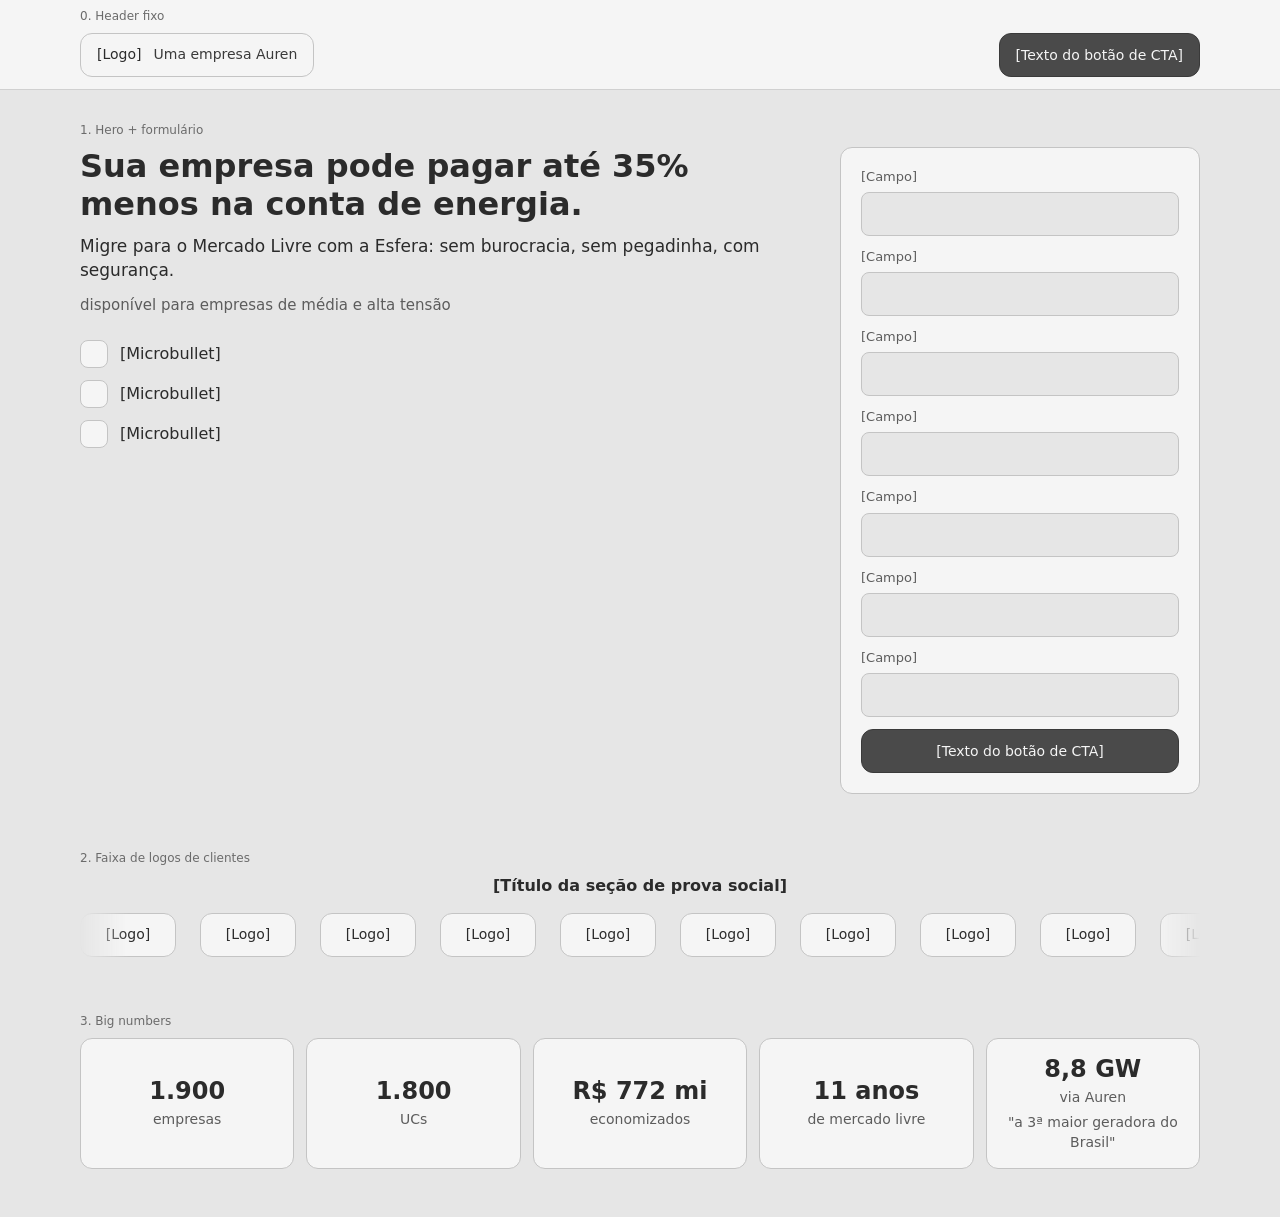
==== index.html @ d84a08e7 "feat: wireframe seção 03 big numbers" ====
<!DOCTYPE html>
<html lang="pt-BR">
<head>
  <meta charset="UTF-8">
  <meta name="viewport" content="width=device-width, initial-scale=1">
  <title>Wireframe — Landing Esfera</title>
  <link rel="stylesheet" href="css/wireframe.css">
</head>
<body>
  <header class="site-header">
    <div class="container">
      <p class="section-label">0. Header fixo</p>
      <div class="header-bar">
        <div class="slot brand">
          <span class="logo-mark">[Logo]</span>
          <span class="selo">Uma empresa Auren</span>
        </div>
        <a class="btn" href="#formulario">[Texto do botão de CTA]</a>
      </div>
    </div>
  </header>

  <main>
    <section class="hero">
      <div class="container">
        <p class="section-label">1. Hero + formulário</p>
        <div class="hero-grid">
          <div class="hero-copy">
            <h1>Sua empresa pode pagar até 35% menos na conta de energia.</h1>
            <p class="hero-sub">Migre para o Mercado Livre com a Esfera: sem burocracia, sem pegadinha, com segurança.</p>
            <p class="hero-cut">disponível para empresas de média e alta tensão</p>
            <ul class="microbullets">
              <li><span class="icon-slot" aria-hidden="true"></span>[Microbullet]</li>
              <li><span class="icon-slot" aria-hidden="true"></span>[Microbullet]</li>
              <li><span class="icon-slot" aria-hidden="true"></span>[Microbullet]</li>
            </ul>
          </div>

          <form class="lead-form" id="formulario">
            <label class="field">
              <span class="field-name">[Campo]</span>
              <input type="text" disabled>
            </label>
            <label class="field">
              <span class="field-name">[Campo]</span>
              <input type="text" disabled>
            </label>
            <label class="field">
              <span class="field-name">[Campo]</span>
              <input type="text" disabled>
            </label>
            <label class="field">
              <span class="field-name">[Campo]</span>
              <input type="text" disabled>
            </label>
            <label class="field">
              <span class="field-name">[Campo]</span>
              <input type="text" disabled>
            </label>
            <label class="field">
              <span class="field-name">[Campo]</span>
              <input type="text" disabled>
            </label>
            <label class="field">
              <span class="field-name">[Campo]</span>
              <input type="text" disabled>
            </label>
            <button class="btn" type="button">[Texto do botão de CTA]</button>
          </form>
        </div>
      </div>
    </section>

    <section class="logo-strip">
      <div class="container">
        <p class="section-label">2. Faixa de logos de clientes</p>
        <h2 class="logo-strip-title">[Título da seção de prova social]</h2>
      </div>
      <div class="logo-marquee">
        <div class="logo-track">
          <div class="logo-set">
            <div class="slot logo-chip">[Logo]</div>
            <div class="slot logo-chip">[Logo]</div>
            <div class="slot logo-chip">[Logo]</div>
            <div class="slot logo-chip">[Logo]</div>
            <div class="slot logo-chip">[Logo]</div>
            <div class="slot logo-chip">[Logo]</div>
            <div class="slot logo-chip">[Logo]</div>
            <div class="slot logo-chip">[Logo]</div>
            <div class="slot logo-chip">[Logo]</div>
            <div class="slot logo-chip">[Logo]</div>
            <div class="slot logo-chip">[Logo]</div>
            <div class="slot logo-chip">[Logo]</div>
            <div class="slot logo-chip">[Logo]</div>
            <div class="slot logo-chip">[Logo]</div>
            <div class="slot logo-chip">[Logo]</div>
            <div class="slot logo-chip">[Logo]</div>
            <div class="slot logo-chip">[Logo]</div>
            <div class="slot logo-chip">[Logo]</div>
            <div class="slot logo-chip">[Logo]</div>
            <div class="slot logo-chip">[Logo]</div>
            <div class="slot logo-chip">[Logo]</div>
          </div>
          <div class="logo-set" aria-hidden="true">
            <div class="slot logo-chip">[Logo]</div>
            <div class="slot logo-chip">[Logo]</div>
            <div class="slot logo-chip">[Logo]</div>
            <div class="slot logo-chip">[Logo]</div>
            <div class="slot logo-chip">[Logo]</div>
            <div class="slot logo-chip">[Logo]</div>
            <div class="slot logo-chip">[Logo]</div>
            <div class="slot logo-chip">[Logo]</div>
            <div class="slot logo-chip">[Logo]</div>
            <div class="slot logo-chip">[Logo]</div>
            <div class="slot logo-chip">[Logo]</div>
            <div class="slot logo-chip">[Logo]</div>
            <div class="slot logo-chip">[Logo]</div>
            <div class="slot logo-chip">[Logo]</div>
            <div class="slot logo-chip">[Logo]</div>
            <div class="slot logo-chip">[Logo]</div>
            <div class="slot logo-chip">[Logo]</div>
            <div class="slot logo-chip">[Logo]</div>
            <div class="slot logo-chip">[Logo]</div>
            <div class="slot logo-chip">[Logo]</div>
            <div class="slot logo-chip">[Logo]</div>
          </div>
        </div>
      </div>
    </section>

    <section class="big-numbers">
      <div class="container">
        <p class="section-label">3. Big numbers</p>
        <ul class="stats-grid">
          <li class="slot stat">
            <p class="stat-value">1.900</p>
            <p class="stat-label">empresas</p>
          </li>
          <li class="slot stat">
            <p class="stat-value">1.800</p>
            <p class="stat-label">UCs</p>
          </li>
          <li class="slot stat">
            <p class="stat-value">R$ 772 mi</p>
            <p class="stat-label">economizados</p>
          </li>
          <li class="slot stat">
            <p class="stat-value">11 anos</p>
            <p class="stat-label">de mercado livre</p>
          </li>
          <li class="slot stat">
            <p class="stat-value">8,8 GW</p>
            <p class="stat-label">via Auren</p>
            <p class="stat-note">"a 3ª maior geradora do Brasil"</p>
          </li>
        </ul>
      </div>
    </section>
  </main>
</body>
</html>
---- css/wireframe.css ----
*,
*::before,
*::after {
  box-sizing: border-box;
}

html {
  scroll-behavior: smooth;
}

body {
  margin: 0;
  background: #e6e6e6;
  color: #2b2b2b;
  font-family: system-ui, sans-serif;
  line-height: 1.4;
}

a {
  color: inherit;
}

.container {
  width: min(1120px, calc(100% - 32px));
  margin-inline: auto;
}

.section-label {
  margin: 0 0 8px;
  color: #6b6b6b;
  font-size: 0.75rem;
}

.site-header {
  position: sticky;
  top: 0;
  z-index: 10;
  padding: 8px 0 12px;
  background: #f5f5f5;
  border-bottom: 1px solid #d0d0d0;
}

.header-bar {
  display: grid;
  grid-template-columns: auto 1fr;
  align-items: center;
  gap: 16px;
}

.slot {
  display: inline-flex;
  align-items: center;
  justify-content: center;
  border: 1px solid #c4c4c4;
  border-radius: 12px;
  background: #f5f5f5;
}

.brand {
  gap: 12px;
  min-height: 44px;
  padding: 8px 16px;
  justify-content: flex-start;
  font-size: 0.875rem;
}

.selo {
  color: #3a3a3a;
}

.btn {
  justify-self: end;
  display: inline-flex;
  align-items: center;
  justify-content: center;
  min-height: 44px;
  max-width: 100%;
  padding: 8px 16px;
  border: 1px solid #3a3a3a;
  border-radius: 12px;
  background: #4a4a4a;
  color: #f5f5f5;
  font-size: 0.875rem;
  line-height: 1.3;
  text-align: center;
  text-decoration: none;
}

.btn:focus-visible {
  outline: 2px solid #4a4a4a;
  outline-offset: 2px;
}

button.btn {
  width: 100%;
  font-family: inherit;
  cursor: default;
}

.hero {
  padding: 32px 0 48px;
}

.hero-grid {
  display: grid;
  grid-template-columns: 1fr minmax(280px, 360px);
  gap: 40px;
  align-items: start;
}

.hero-copy h1 {
  margin: 0 0 12px;
  font-size: 2rem;
  font-weight: 700;
  line-height: 1.2;
}

.hero-sub {
  margin: 0 0 12px;
  font-size: 1.0625rem;
}

.hero-cut {
  margin: 0 0 24px;
  color: #5c5c5c;
  font-size: 0.9375rem;
}

.microbullets {
  margin: 0;
  padding: 0;
  list-style: none;
}

.microbullets li {
  display: flex;
  align-items: center;
  gap: 12px;
  margin: 0 0 12px;
}

.icon-slot {
  flex: 0 0 28px;
  width: 28px;
  height: 28px;
  border: 1px solid #c4c4c4;
  border-radius: 8px;
  background: #f5f5f5;
}

.lead-form {
  scroll-margin-top: 120px;
  display: grid;
  gap: 12px;
  padding: 20px;
  border: 1px solid #c4c4c4;
  border-radius: 12px;
  background: #f5f5f5;
}

.field {
  display: grid;
  gap: 6px;
}

.field-name {
  color: #5c5c5c;
  font-size: 0.8125rem;
}

.field input {
  width: 100%;
  min-height: 44px;
  padding: 8px 12px;
  border: 1px solid #c4c4c4;
  border-radius: 8px;
  background: #e6e6e6;
  color: #2b2b2b;
  font: inherit;
}

.logo-strip {
  padding: 8px 0 32px;
}

.logo-strip-title {
  margin: 0 0 16px;
  font-size: 1rem;
  font-weight: 600;
  text-align: center;
}

.logo-marquee {
  overflow: hidden;
  width: min(1120px, calc(100% - 32px));
  margin-inline: auto;
  -webkit-mask-image: linear-gradient(
    to right,
    transparent,
    #000 48px,
    #000 calc(100% - 48px),
    transparent
  );
  mask-image: linear-gradient(
    to right,
    transparent,
    #000 48px,
    #000 calc(100% - 48px),
    transparent
  );
}

.logo-track {
  display: flex;
  width: max-content;
  animation: logo-marquee 60s linear infinite;
}

.logo-set {
  display: flex;
  flex-shrink: 0;
  align-items: center;
  gap: 24px;
  padding-right: 24px;
}

.logo-chip {
  min-width: 96px;
  min-height: 44px;
  padding: 8px 16px;
  font-size: 0.875rem;
  white-space: nowrap;
}

@keyframes logo-marquee {
  from {
    transform: translateX(0);
  }

  to {
    transform: translateX(-50%);
  }
}

@media (prefers-reduced-motion: reduce) {
  .logo-track {
    animation: none;
  }
}

.big-numbers {
  padding: 24px 0 48px;
}

.stats-grid {
  display: grid;
  grid-template-columns: repeat(5, minmax(0, 1fr));
  gap: 12px;
  margin: 0;
  padding: 0;
  list-style: none;
}

.stat {
  display: flex;
  flex-direction: column;
  align-items: center;
  justify-content: center;
  min-height: 120px;
  padding: 16px 12px;
  text-align: center;
}

.stat-value {
  margin: 0 0 4px;
  font-size: 1.5rem;
  font-weight: 700;
  line-height: 1.2;
}

.stat-label,
.stat-note {
  margin: 0;
  color: #5c5c5c;
  font-size: 0.875rem;
}

.stat-note {
  margin-top: 6px;
}

@media (max-width: 720px) {
  .site-header .section-label {
    text-align: center;
  }

  .header-bar {
    grid-template-columns: 1fr;
    justify-items: center;
  }

  .site-header .btn {
    justify-self: center;
    max-width: 100%;
  }

  .hero-grid {
    grid-template-columns: 1fr;
    gap: 24px;
  }

  .hero-copy h1 {
    font-size: 1.5rem;
  }

  .lead-form {
    scroll-margin-top: 180px;
  }

  .stats-grid {
    grid-template-columns: 1fr;
    justify-items: center;
  }

  .stat {
    width: min(280px, 100%);
  }
}
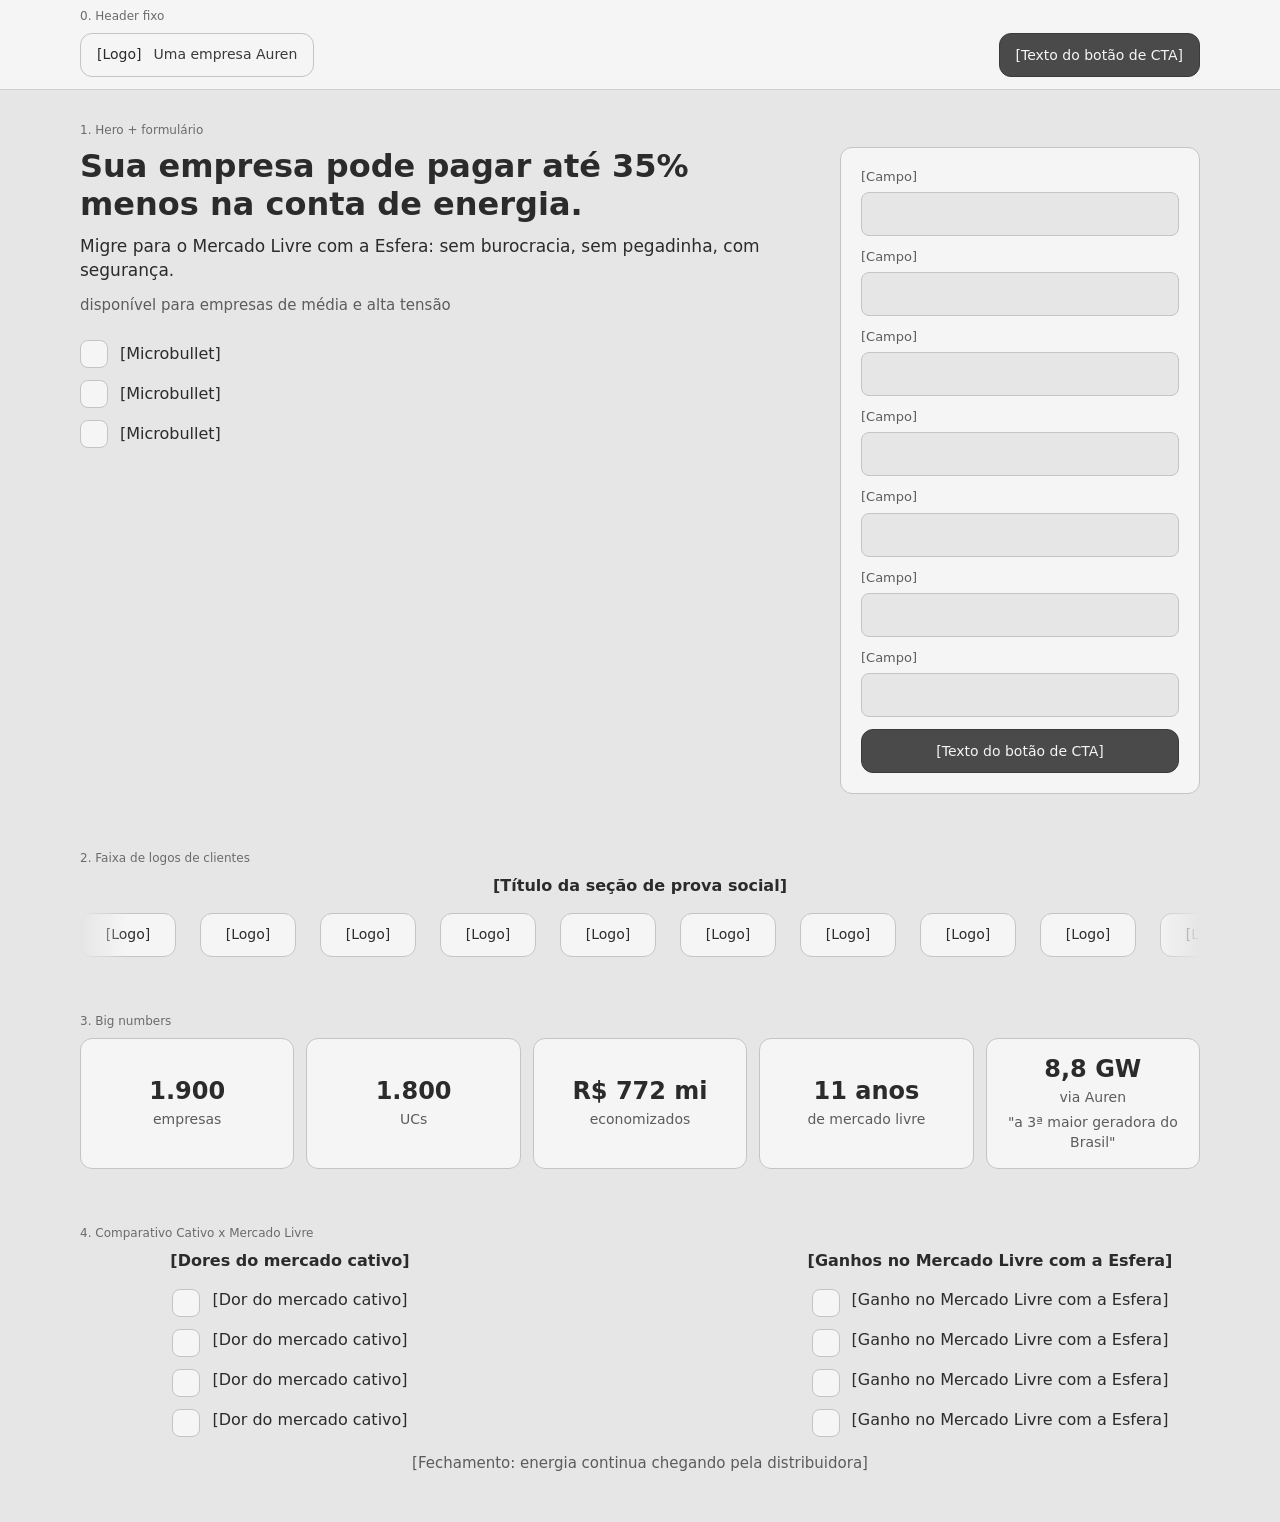
==== commit c6ccabba: "feat: wireframe seção 04: Comparativo Cativo x Mercado Livre" ====
--- a/index.html
+++ b/index.html
@@ -156,6 +156,33 @@
         </ul>
       </div>
     </section>
+
+    <section class="compare">
+      <div class="container">
+        <p class="section-label">4. Comparativo Cativo x Mercado Livre</p>
+        <div class="compare-grid">
+          <div class="compare-col">
+            <h2 class="compare-title">[Dores do mercado cativo]</h2>
+            <ul class="compare-list">
+              <li><span class="icon-slot" aria-hidden="true"></span>[Dor do mercado cativo]</li>
+              <li><span class="icon-slot" aria-hidden="true"></span>[Dor do mercado cativo]</li>
+              <li><span class="icon-slot" aria-hidden="true"></span>[Dor do mercado cativo]</li>
+              <li><span class="icon-slot" aria-hidden="true"></span>[Dor do mercado cativo]</li>
+            </ul>
+          </div>
+          <div class="compare-col">
+            <h2 class="compare-title">[Ganhos no Mercado Livre com a Esfera]</h2>
+            <ul class="compare-list">
+              <li><span class="icon-slot" aria-hidden="true"></span>[Ganho no Mercado Livre com a Esfera]</li>
+              <li><span class="icon-slot" aria-hidden="true"></span>[Ganho no Mercado Livre com a Esfera]</li>
+              <li><span class="icon-slot" aria-hidden="true"></span>[Ganho no Mercado Livre com a Esfera]</li>
+              <li><span class="icon-slot" aria-hidden="true"></span>[Ganho no Mercado Livre com a Esfera]</li>
+            </ul>
+          </div>
+        </div>
+        <p class="compare-close">[Fechamento: energia continua chegando pela distribuidora]</p>
+      </div>
+    </section>
   </main>
 </body>
 </html>
--- a/css/wireframe.css
+++ b/css/wireframe.css
@@ -289,6 +289,54 @@
   margin-top: 6px;
 }
 
+.compare {
+  padding: 8px 0 48px;
+}
+
+.compare-grid {
+  display: flex;
+  justify-content: space-between;
+  align-items: flex-start;
+  gap: 24px;
+}
+
+.compare-col {
+  flex: 0 1 420px;
+  max-width: 420px;
+  text-align: center;
+}
+
+.compare-title {
+  margin: 0 0 16px;
+  font-size: 1rem;
+  font-weight: 600;
+}
+
+.compare-list {
+  margin: 0;
+  padding: 0;
+  list-style: none;
+}
+
+.compare-list li {
+  display: flex;
+  align-items: flex-start;
+  justify-content: center;
+  gap: 12px;
+  margin: 0 0 12px;
+}
+
+.compare-list li:last-child {
+  margin-bottom: 0;
+}
+
+.compare-close {
+  margin: 16px 0 0;
+  color: #5c5c5c;
+  font-size: 0.9375rem;
+  text-align: center;
+}
+
 @media (max-width: 720px) {
   .site-header .section-label {
     text-align: center;
@@ -325,4 +373,14 @@
   .stat {
     width: min(280px, 100%);
   }
-}
+
+  .compare-grid {
+    flex-direction: column;
+    align-items: center;
+  }
+
+  .compare-col {
+    flex: 0 1 auto;
+    width: min(420px, 100%);
+  }
+}
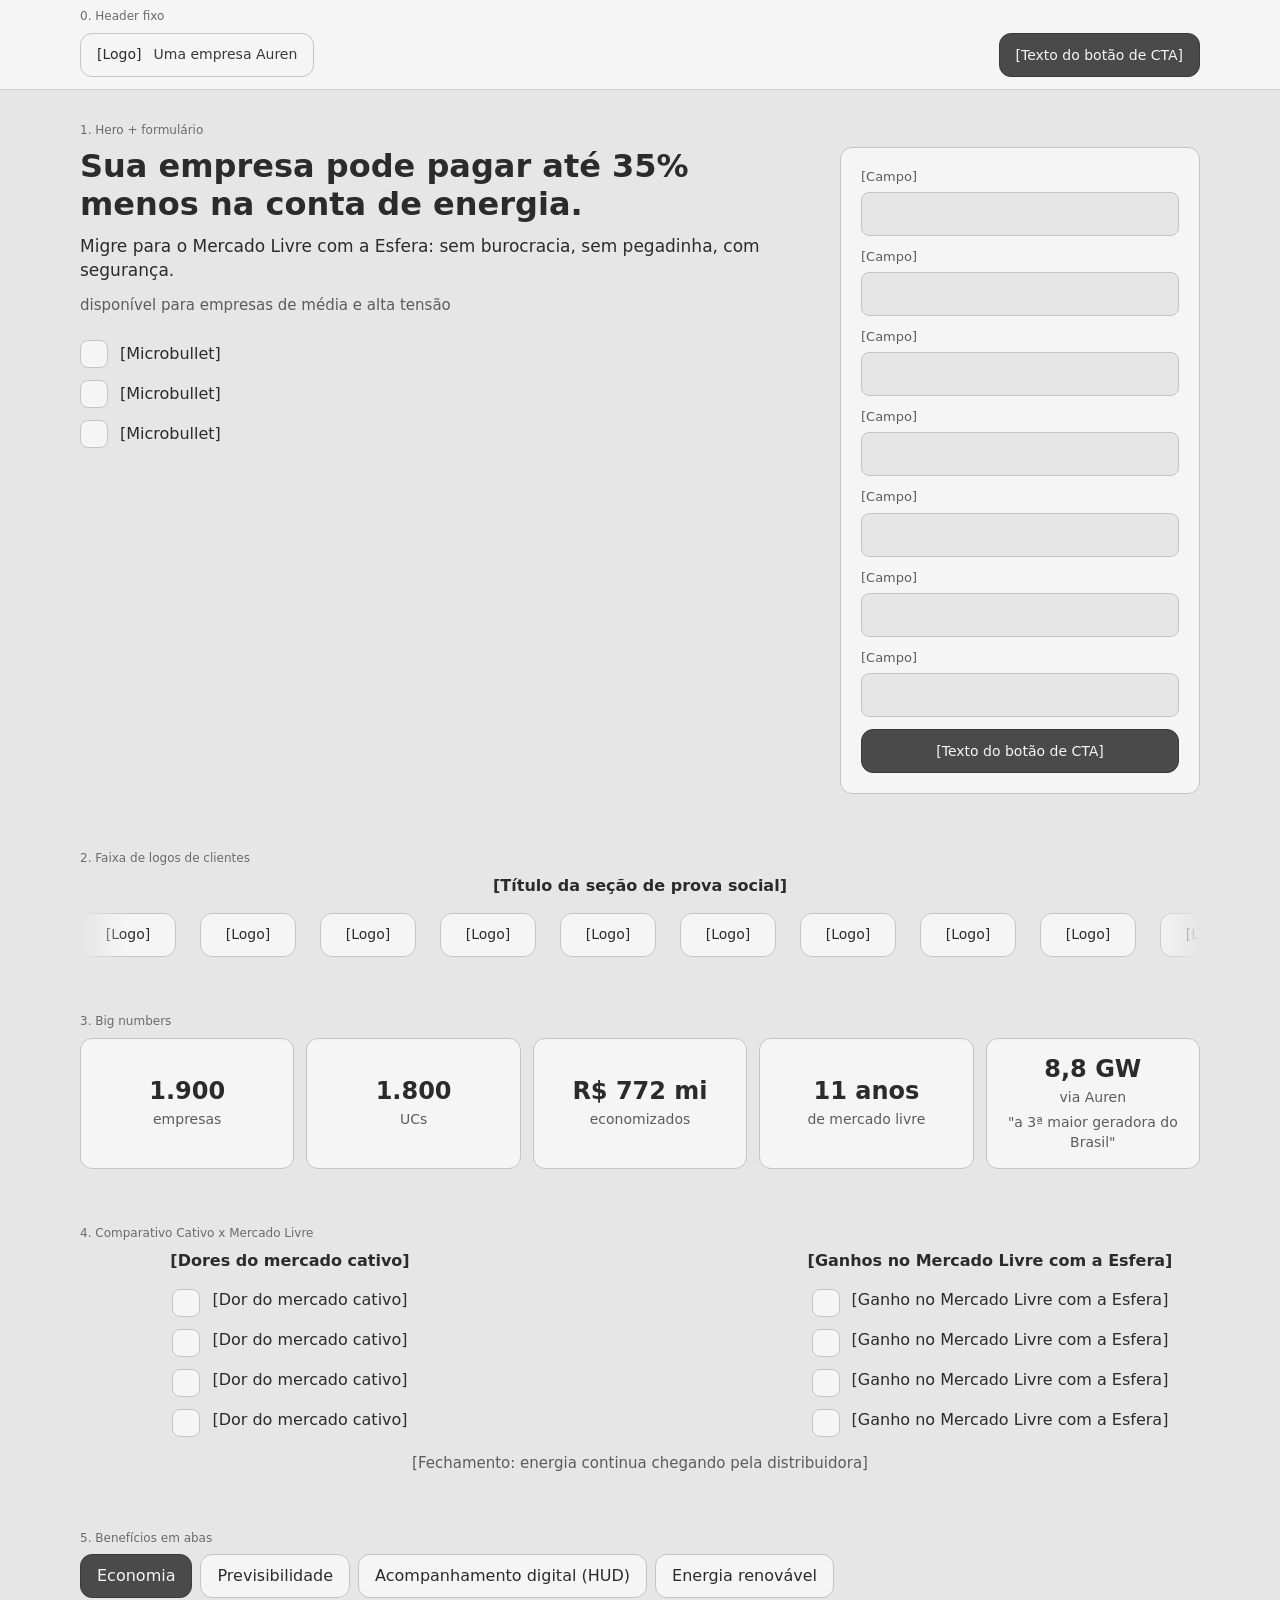
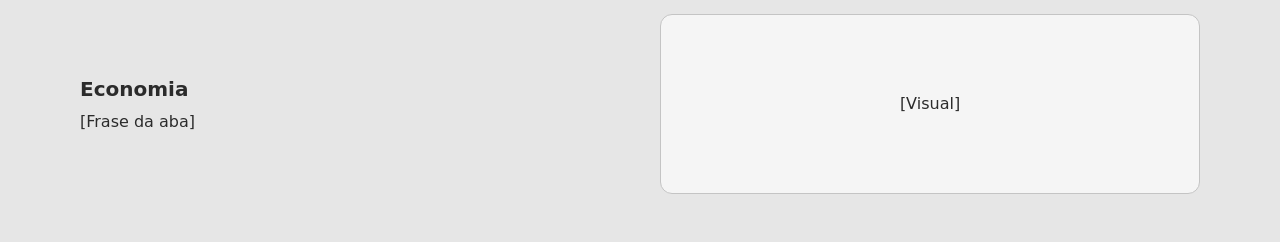
==== commit a100b6bb: "feat: wireframe seção 05: Beneficios em abas" ====
--- a/index.html
+++ b/index.html
@@ -183,6 +183,56 @@
         <p class="compare-close">[Fechamento: energia continua chegando pela distribuidora]</p>
       </div>
     </section>
+
+    <section class="benefits">
+      <div class="container">
+        <p class="section-label">5. Benefícios em abas</p>
+        <div class="tabs">
+          <input class="tab-input" id="tab-economia" name="benefits" type="radio" checked>
+          <input class="tab-input" id="tab-previsibilidade" name="benefits" type="radio">
+          <input class="tab-input" id="tab-hud" name="benefits" type="radio">
+          <input class="tab-input" id="tab-renovavel" name="benefits" type="radio">
+
+          <div class="tab-bar">
+            <label class="tab-btn" for="tab-economia">Economia</label>
+            <label class="tab-btn" for="tab-previsibilidade">Previsibilidade</label>
+            <label class="tab-btn" for="tab-hud">Acompanhamento digital (HUD)</label>
+            <label class="tab-btn" for="tab-renovavel">Energia renovável</label>
+          </div>
+
+          <div class="tab-panels">
+            <div class="tab-panel tab-panel-economia">
+              <div class="tab-copy-col">
+                <h2 class="tab-title">Economia</h2>
+                <p class="tab-copy">[Frase da aba]</p>
+              </div>
+              <div class="slot tab-visual">[Visual]</div>
+            </div>
+            <div class="tab-panel tab-panel-previsibilidade">
+              <div class="tab-copy-col">
+                <h2 class="tab-title">Previsibilidade</h2>
+                <p class="tab-copy">[Frase da aba]</p>
+              </div>
+              <div class="slot tab-visual">[Visual]</div>
+            </div>
+            <div class="tab-panel tab-panel-hud">
+              <div class="tab-copy-col">
+                <h2 class="tab-title">Acompanhamento digital (HUD)</h2>
+                <p class="tab-copy">[Frase da aba]</p>
+              </div>
+              <div class="slot tab-visual tab-visual-hud">[Mockup do HUD]</div>
+            </div>
+            <div class="tab-panel tab-panel-renovavel">
+              <div class="tab-copy-col">
+                <h2 class="tab-title">Energia renovável</h2>
+                <p class="tab-copy">[Frase da aba]</p>
+              </div>
+              <div class="slot tab-visual">[Visual]</div>
+            </div>
+          </div>
+        </div>
+      </div>
+    </section>
   </main>
 </body>
 </html>
--- a/css/wireframe.css
+++ b/css/wireframe.css
@@ -383,4 +383,89 @@
     flex: 0 1 auto;
     width: min(420px, 100%);
   }
-}
+
+  .tab-bar {
+    justify-content: center;
+  }
+
+  .tab-panel {
+    grid-template-columns: 1fr;
+    gap: 16px;
+  }
+}
+
+.benefits {
+  padding: 8px 0 48px;
+}
+
+.tabs {
+  position: relative;
+}
+
+.tab-input {
+  position: absolute;
+  opacity: 0;
+  pointer-events: none;
+}
+
+.tab-bar {
+  display: flex;
+  flex-wrap: wrap;
+  gap: 8px;
+  margin-bottom: 16px;
+}
+
+.tab-btn {
+  display: inline-flex;
+  align-items: center;
+  justify-content: center;
+  min-height: 44px;
+  padding: 8px 16px;
+  border: 1px solid #c4c4c4;
+  border-radius: 12px;
+  background: #f5f5f5;
+  cursor: pointer;
+}
+
+.tab-panel {
+  display: none;
+  grid-template-columns: 1fr minmax(240px, 1fr);
+  gap: 40px;
+  align-items: center;
+}
+
+.tab-title {
+  margin: 0 0 8px;
+  font-size: 1.25rem;
+}
+
+.tab-copy {
+  margin: 0;
+}
+
+.tab-visual {
+  display: flex;
+  width: 100%;
+  min-height: 180px;
+  padding: 24px;
+}
+
+.tab-visual-hud {
+  min-height: 220px;
+}
+
+#tab-economia:checked ~ .tab-bar [for="tab-economia"],
+#tab-previsibilidade:checked ~ .tab-bar [for="tab-previsibilidade"],
+#tab-hud:checked ~ .tab-bar [for="tab-hud"],
+#tab-renovavel:checked ~ .tab-bar [for="tab-renovavel"] {
+  border-color: #3a3a3a;
+  background: #4a4a4a;
+  color: #f5f5f5;
+}
+
+#tab-economia:checked ~ .tab-panels .tab-panel-economia,
+#tab-previsibilidade:checked ~ .tab-panels .tab-panel-previsibilidade,
+#tab-hud:checked ~ .tab-panels .tab-panel-hud,
+#tab-renovavel:checked ~ .tab-panels .tab-panel-renovavel {
+  display: grid;
+}
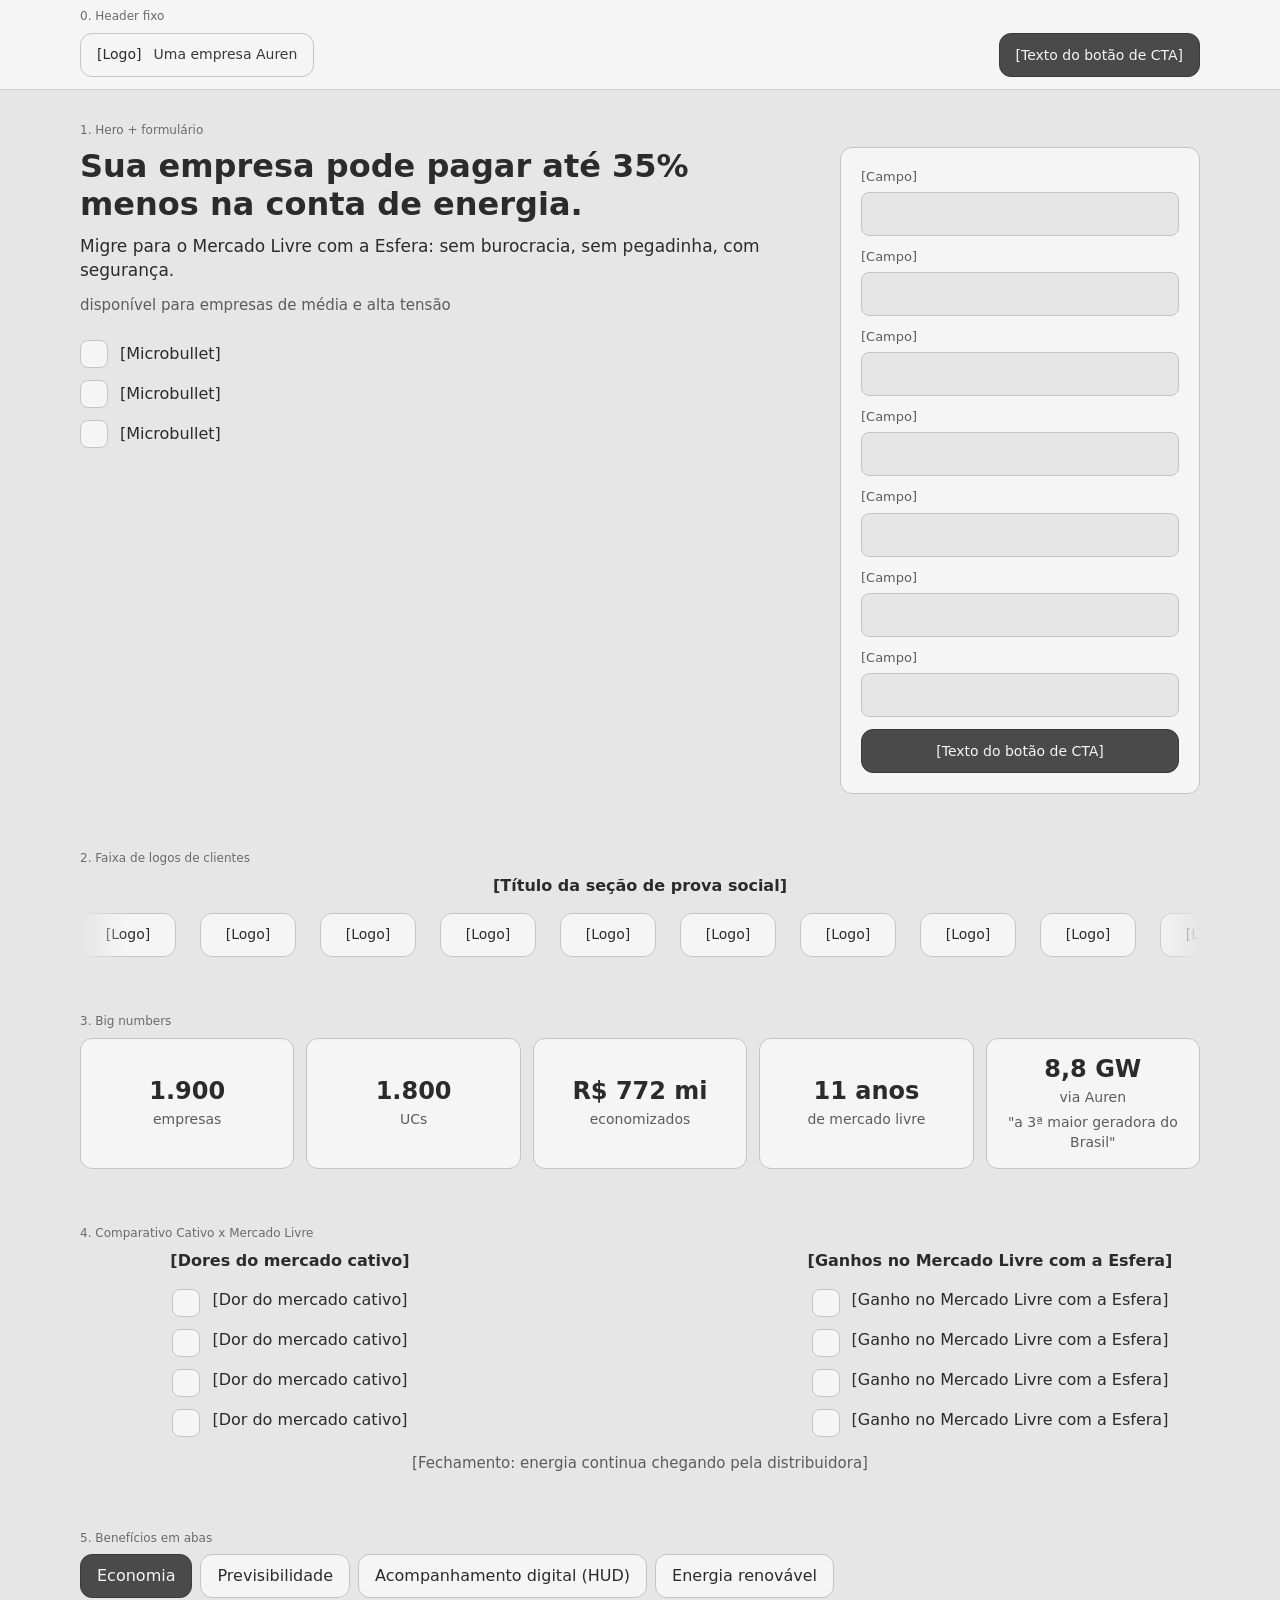
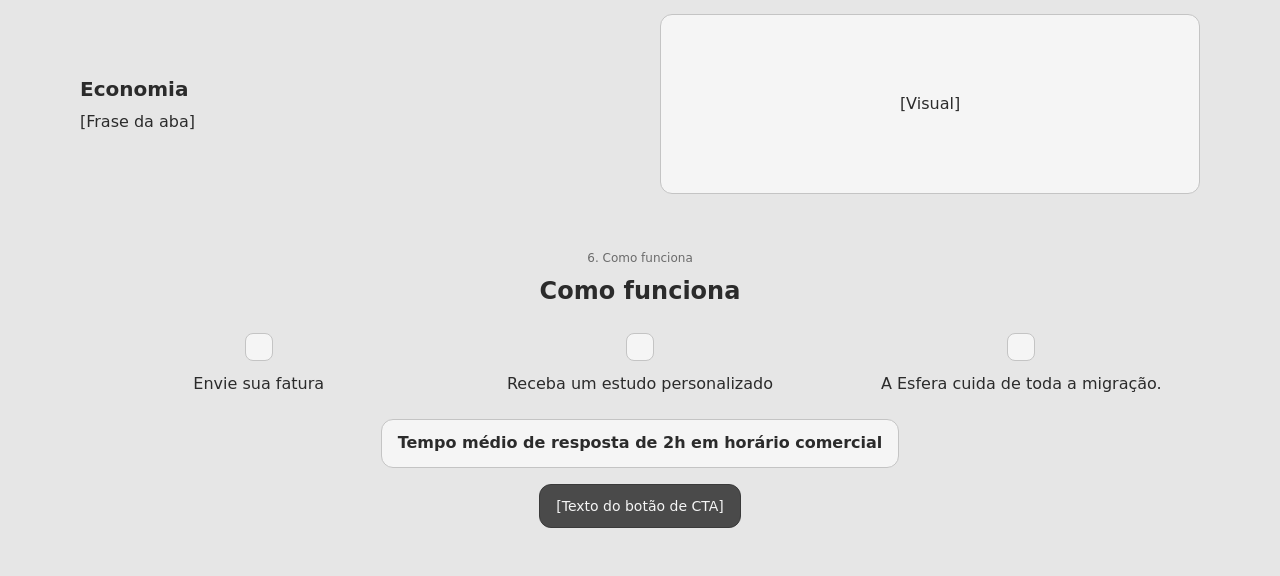
==== commit 02c9bc52: "feat: wireframe seção 06: Como funciona" ====
--- a/index.html
+++ b/index.html
@@ -233,6 +233,29 @@
         </div>
       </div>
     </section>
+
+    <section class="how">
+      <div class="container">
+        <p class="section-label">6. Como funciona</p>
+        <h2 class="how-title">Como funciona</h2>
+        <ol class="how-steps">
+          <li>
+            <span class="icon-slot" aria-hidden="true"></span>
+            <p>Envie sua fatura</p>
+          </li>
+          <li>
+            <span class="icon-slot" aria-hidden="true"></span>
+            <p>Receba um estudo personalizado</p>
+          </li>
+          <li>
+            <span class="icon-slot" aria-hidden="true"></span>
+            <p>A Esfera cuida de toda a migração.</p>
+          </li>
+        </ol>
+        <p class="how-time">Tempo médio de resposta de 2h em horário comercial</p>
+        <a class="btn how-cta" href="#formulario">[Texto do botão de CTA]</a>
+      </div>
+    </section>
   </main>
 </body>
 </html>
--- a/css/wireframe.css
+++ b/css/wireframe.css
@@ -469,3 +469,61 @@
 #tab-renovavel:checked ~ .tab-panels .tab-panel-renovavel {
   display: grid;
 }
+
+.how {
+  padding: 8px 0 48px;
+  text-align: center;
+}
+
+.how-title {
+  margin: 0 0 24px;
+  font-size: 1.5rem;
+}
+
+.how-steps {
+  display: grid;
+  grid-template-columns: repeat(3, minmax(0, 1fr));
+  gap: 24px;
+  margin: 0 0 24px;
+  padding: 0;
+  list-style: none;
+}
+
+.how-steps li {
+  display: flex;
+  flex-direction: column;
+  align-items: center;
+  gap: 12px;
+}
+
+.how-steps p {
+  margin: 0;
+}
+
+.how-time {
+  display: block;
+  width: fit-content;
+  max-width: 100%;
+  margin: 0 auto 16px;
+  padding: 12px 16px;
+  border: 1px solid #c4c4c4;
+  border-radius: 12px;
+  background: #f5f5f5;
+  font-weight: 600;
+}
+
+@media (max-width: 720px) {
+  .tab-panel {
+    grid-template-columns: 1fr;
+    gap: 16px;
+  }
+
+  .how-steps {
+    grid-template-columns: 1fr;
+    justify-items: center;
+  }
+
+  .how-steps li {
+    max-width: 280px;
+  }
+}
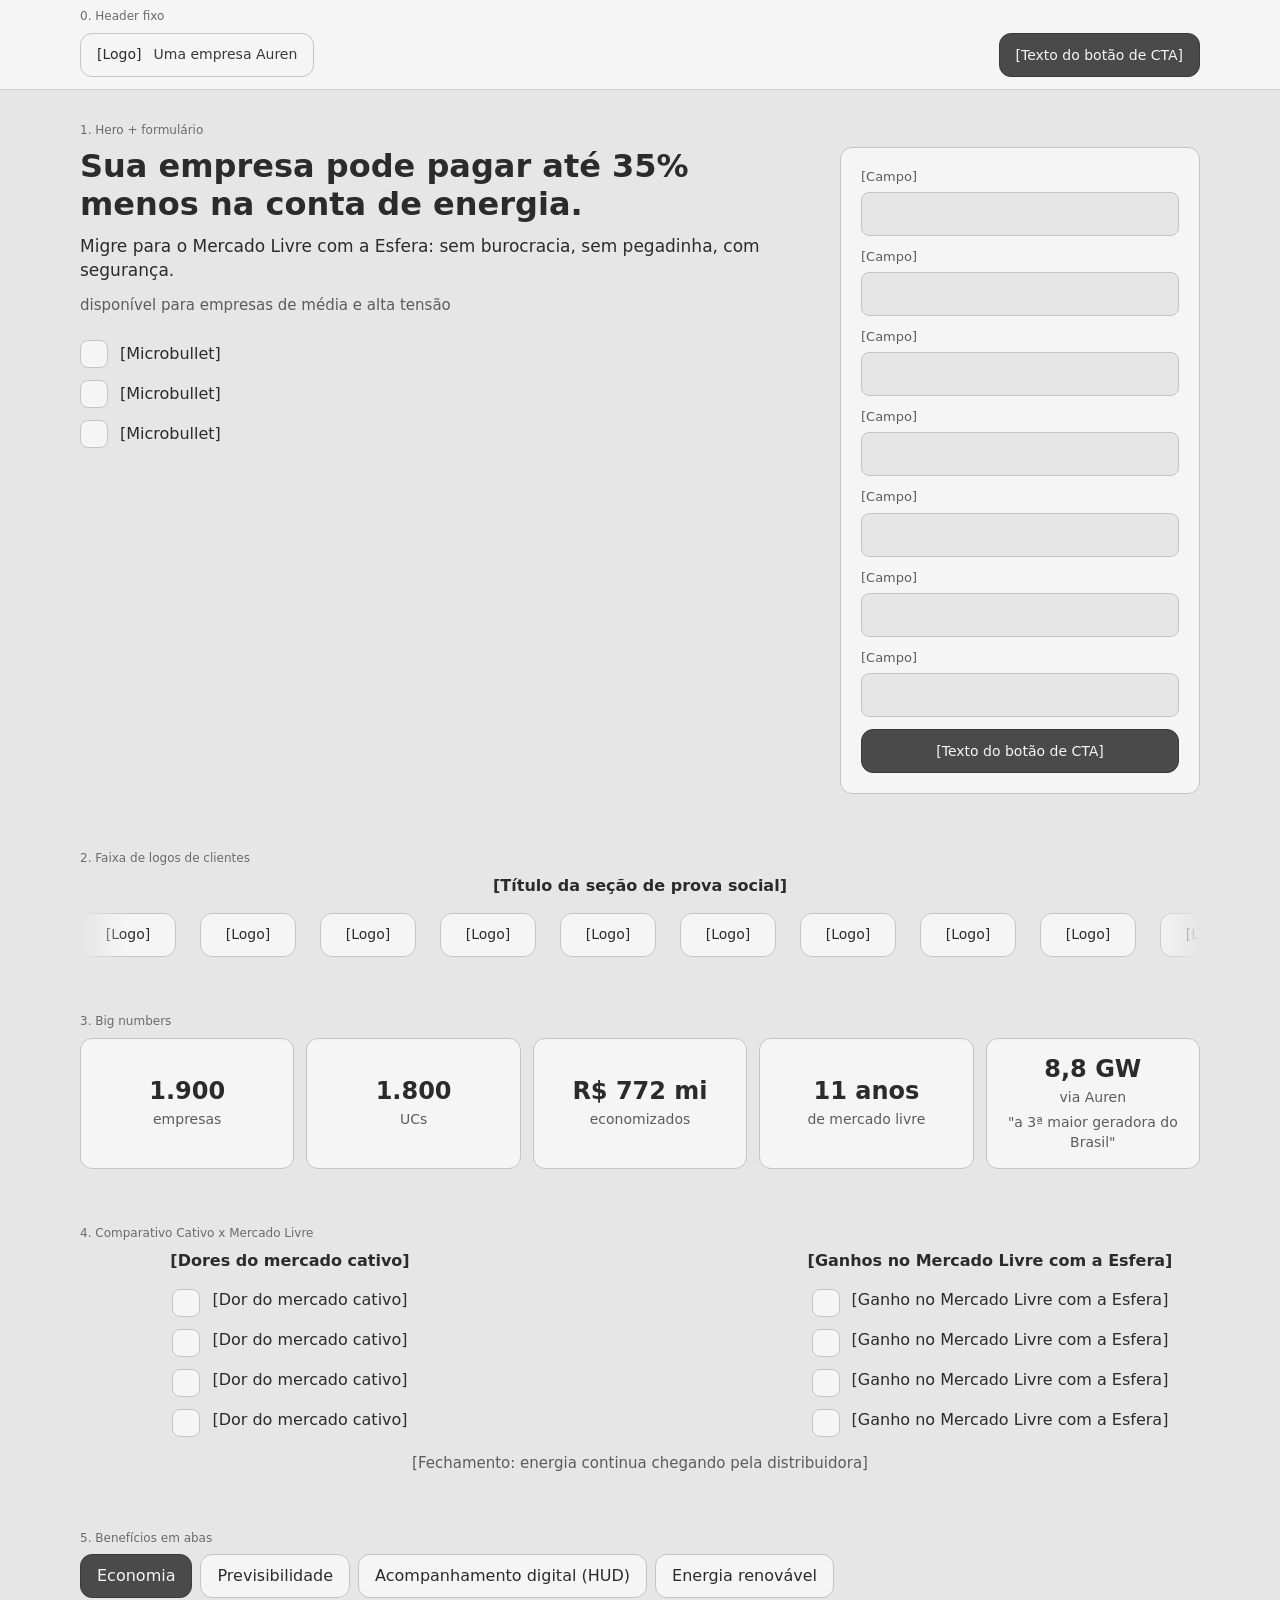
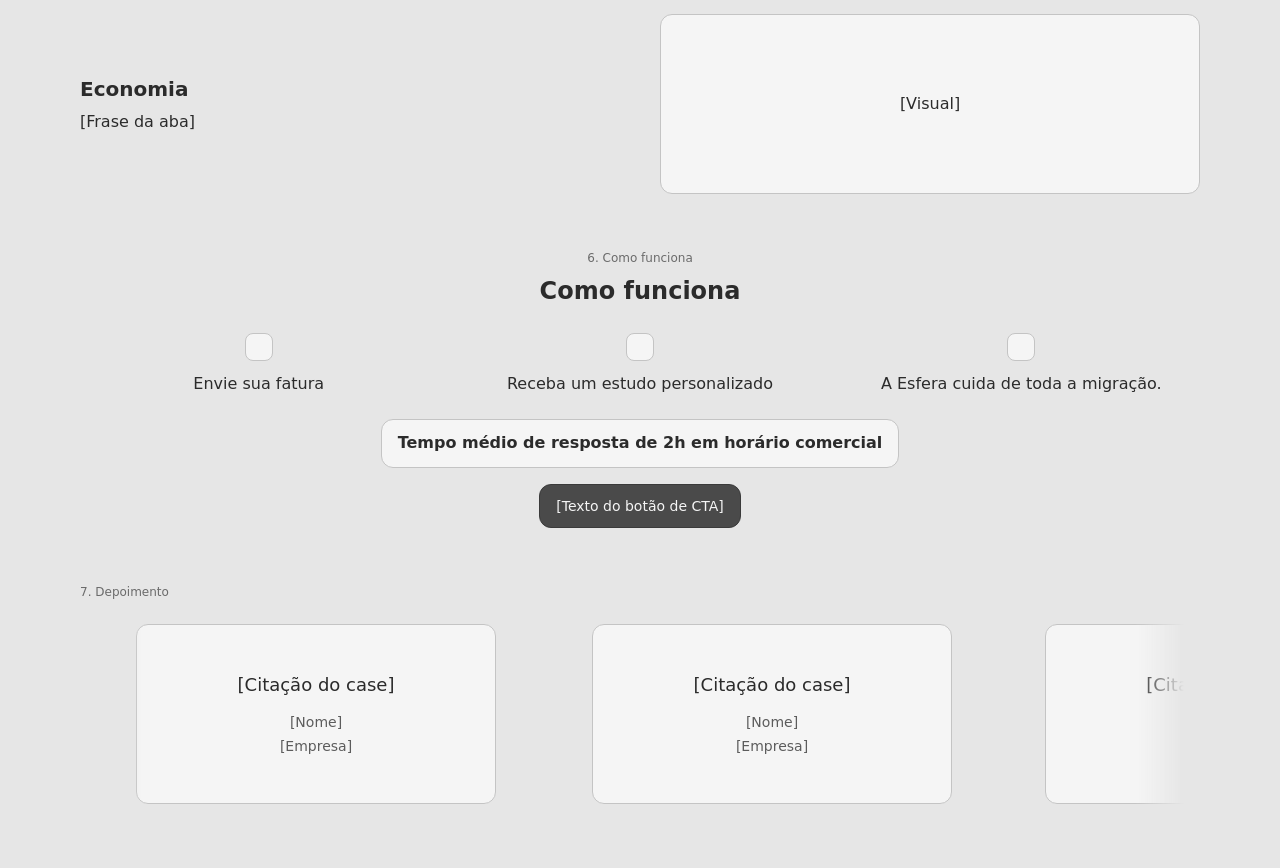
==== commit d427f396: "feat: wireframe seção 07: Depoimento" ====
--- a/index.html
+++ b/index.html
@@ -256,6 +256,62 @@
         <a class="btn how-cta" href="#formulario">[Texto do botão de CTA]</a>
       </div>
     </section>
+
+    <section class="quotes">
+      <div class="container">
+        <p class="section-label">7. Depoimento</p>
+        <div class="quotes-carousel">
+          <div class="quote-track">
+            <div class="quote-set">
+              <figure class="slot quote-card">
+                <blockquote>[Citação do case]</blockquote>
+                <figcaption>
+                  <span>[Nome]</span>
+                  <span>[Empresa]</span>
+                </figcaption>
+              </figure>
+              <figure class="slot quote-card">
+                <blockquote>[Citação do case]</blockquote>
+                <figcaption>
+                  <span>[Nome]</span>
+                  <span>[Empresa]</span>
+                </figcaption>
+              </figure>
+              <figure class="slot quote-card">
+                <blockquote>[Citação do case]</blockquote>
+                <figcaption>
+                  <span>[Nome]</span>
+                  <span>[Empresa]</span>
+                </figcaption>
+              </figure>
+            </div>
+            <div class="quote-set" aria-hidden="true">
+              <figure class="slot quote-card">
+                <blockquote>[Citação do case]</blockquote>
+                <figcaption>
+                  <span>[Nome]</span>
+                  <span>[Empresa]</span>
+                </figcaption>
+              </figure>
+              <figure class="slot quote-card">
+                <blockquote>[Citação do case]</blockquote>
+                <figcaption>
+                  <span>[Nome]</span>
+                  <span>[Empresa]</span>
+                </figcaption>
+              </figure>
+              <figure class="slot quote-card">
+                <blockquote>[Citação do case]</blockquote>
+                <figcaption>
+                  <span>[Nome]</span>
+                  <span>[Empresa]</span>
+                </figcaption>
+              </figure>
+            </div>
+          </div>
+        </div>
+      </div>
+    </section>
   </main>
 </body>
 </html>
--- a/css/wireframe.css
+++ b/css/wireframe.css
@@ -243,7 +243,8 @@
 }
 
 @media (prefers-reduced-motion: reduce) {
-  .logo-track {
+  .logo-track,
+  .quote-track {
     animation: none;
   }
 }
@@ -527,3 +528,79 @@
     max-width: 280px;
   }
 }
+
+.quotes {
+  padding: 8px 0 48px;
+}
+
+.quotes-carousel {
+  overflow: hidden;
+  width: min(1120px, calc(100% - 32px));
+  margin-inline: auto;
+  -webkit-mask-image: linear-gradient(
+    to right,
+    transparent,
+    #000 48px,
+    #000 calc(100% - 48px),
+    transparent
+  );
+  mask-image: linear-gradient(
+    to right,
+    transparent,
+    #000 48px,
+    #000 calc(100% - 48px),
+    transparent
+  );
+}
+
+.quote-track {
+  display: flex;
+  width: max-content;
+  animation: quote-marquee 40s linear infinite;
+}
+
+.quote-set {
+  display: flex;
+  flex-shrink: 0;
+  gap: 16px;
+  padding-right: 16px;
+}
+
+.quote-card {
+  display: flex;
+  flex: 0 0 360px;
+  flex-direction: column;
+  align-items: center;
+  min-height: 180px;
+  padding: 24px;
+  text-align: center;
+}
+
+.quote-card blockquote {
+  margin: 0 0 16px;
+  font-size: 1.125rem;
+}
+
+.quote-card figcaption {
+  display: flex;
+  flex-direction: column;
+  gap: 4px;
+  color: #5c5c5c;
+  font-size: 0.875rem;
+}
+
+@keyframes quote-marquee {
+  from {
+    transform: translateX(0);
+  }
+
+  to {
+    transform: translateX(-50%);
+  }
+}
+
+@media (max-width: 720px) {
+  .quote-card {
+    flex-basis: 260px;
+  }
+}
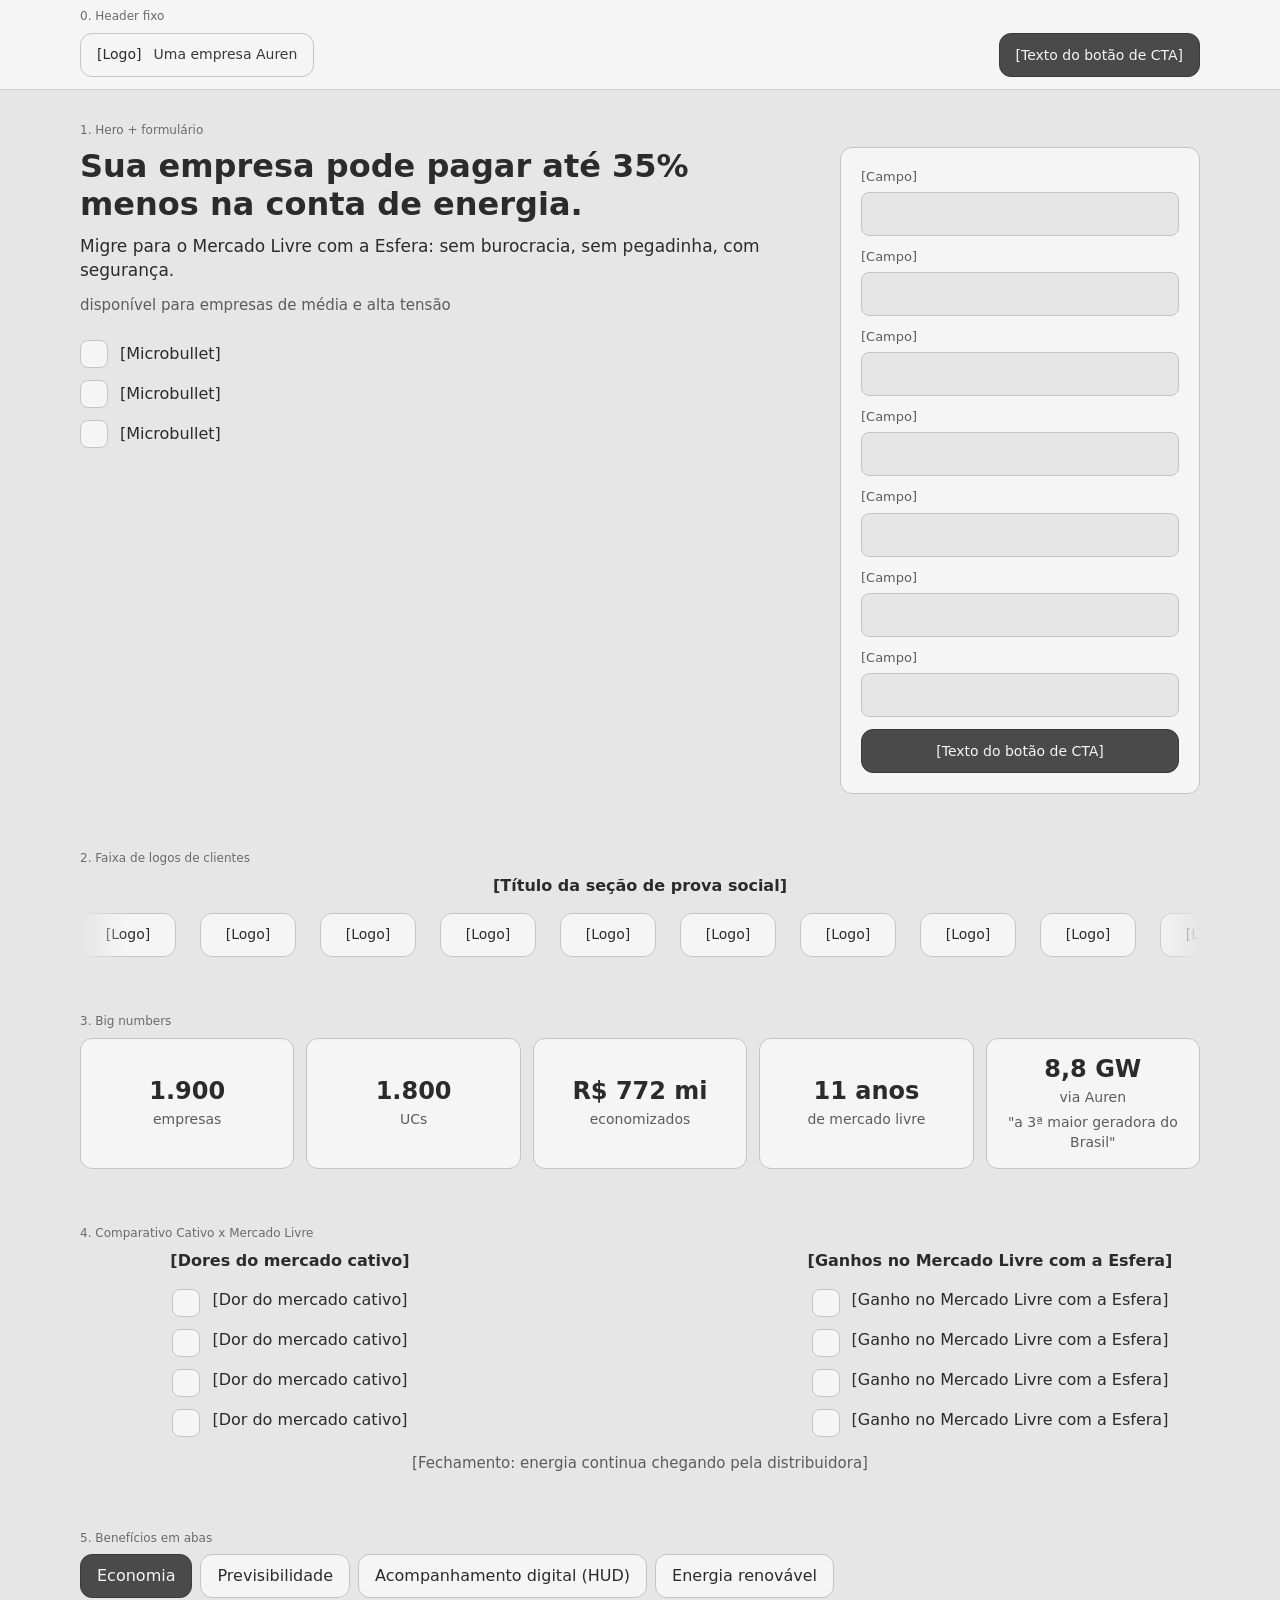
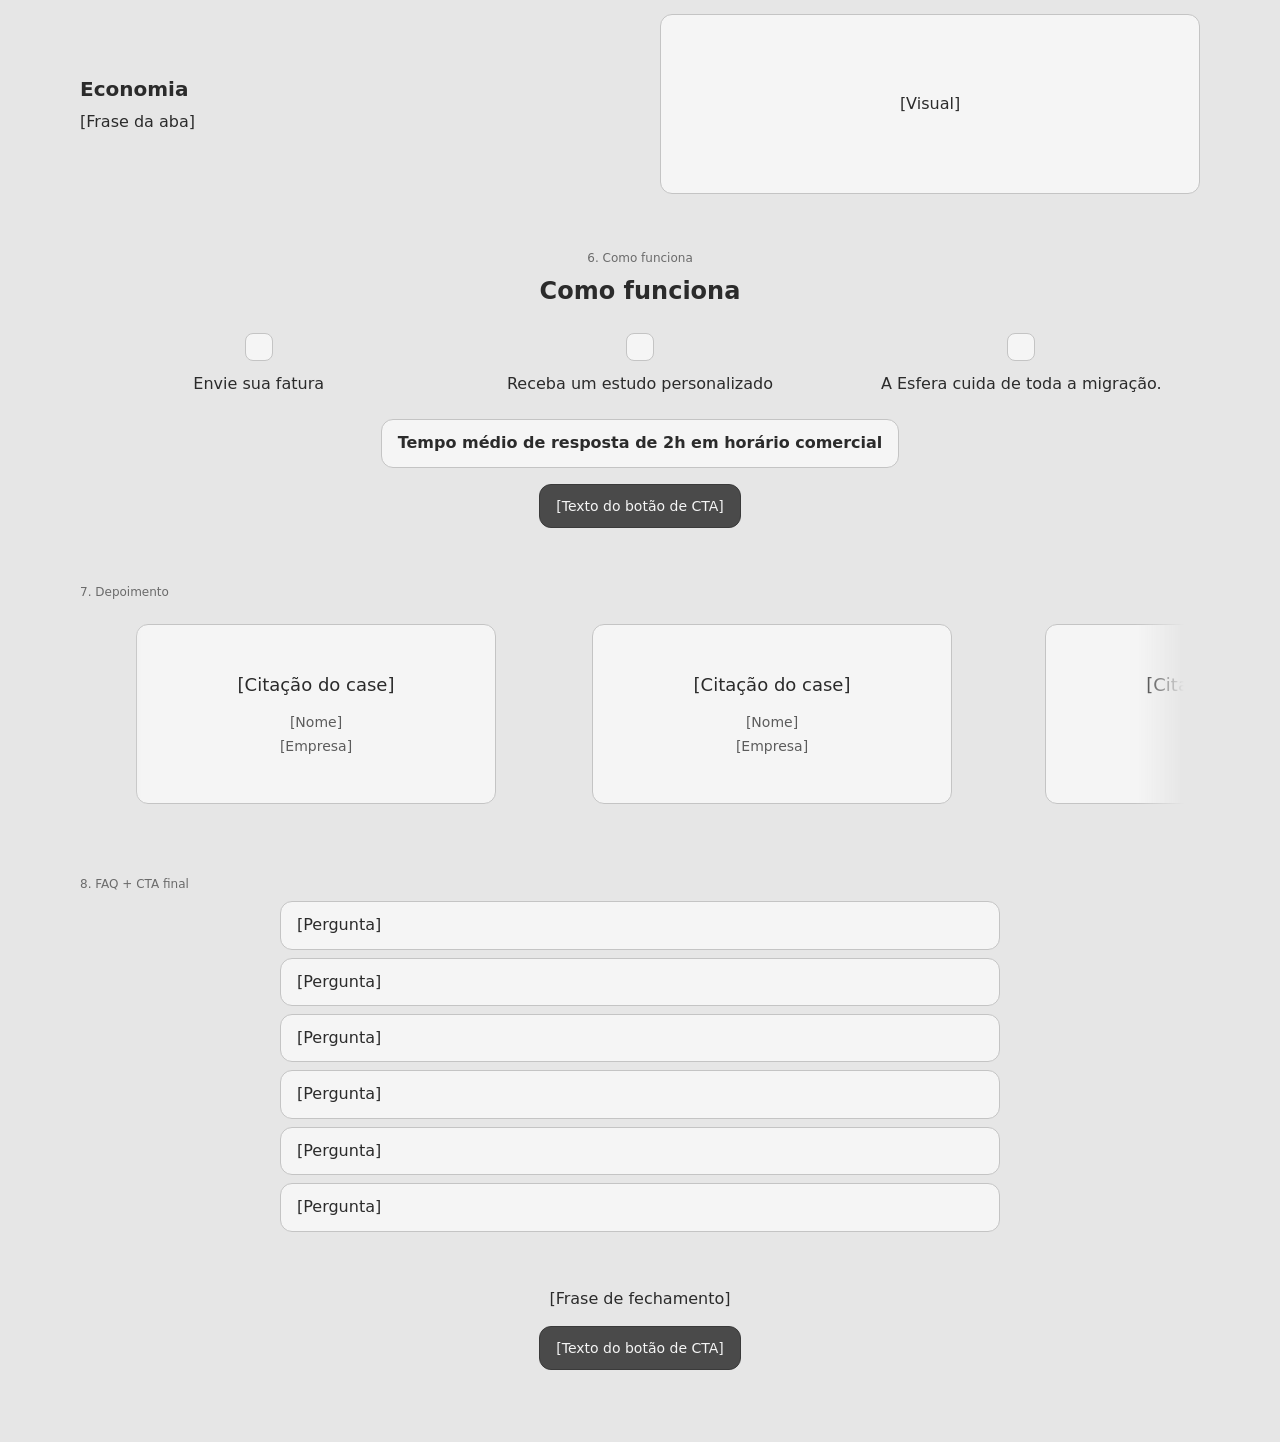
==== commit 4325d330: "feat: wireframe seção 08: FAQ + CTA FINAL" ====
--- a/index.html
+++ b/index.html
@@ -312,6 +312,42 @@
         </div>
       </div>
     </section>
+
+    <section class="faq">
+      <div class="container">
+        <p class="section-label">8. FAQ + CTA final</p>
+        <div class="faq-list">
+          <details>
+            <summary>[Pergunta]</summary>
+            <p>[Resposta]</p>
+          </details>
+          <details>
+            <summary>[Pergunta]</summary>
+            <p>[Resposta]</p>
+          </details>
+          <details>
+            <summary>[Pergunta]</summary>
+            <p>[Resposta]</p>
+          </details>
+          <details>
+            <summary>[Pergunta]</summary>
+            <p>[Resposta]</p>
+          </details>
+          <details>
+            <summary>[Pergunta]</summary>
+            <p>[Resposta]</p>
+          </details>
+          <details>
+            <summary>[Pergunta]</summary>
+            <p>[Resposta]</p>
+          </details>
+        </div>
+        <div class="faq-cta">
+          <p class="faq-close">[Frase de fechamento]</p>
+          <a class="btn" href="#formulario">[Texto do botão de CTA]</a>
+        </div>
+      </div>
+    </section>
   </main>
 </body>
 </html>
--- a/css/wireframe.css
+++ b/css/wireframe.css
@@ -604,3 +604,49 @@
     flex-basis: 260px;
   }
 }
+
+.faq {
+  padding: 8px 0 48px;
+}
+
+.faq-list {
+  width: min(720px, 100%);
+  margin: 0 auto 32px;
+}
+
+.faq-list details {
+  margin-bottom: 8px;
+  border: 1px solid #c4c4c4;
+  border-radius: 12px;
+  background: #f5f5f5;
+}
+
+.faq-list summary {
+  min-height: 44px;
+  padding: 12px 16px;
+  cursor: pointer;
+  list-style: none;
+}
+
+.faq-list summary::-webkit-details-marker {
+  display: none;
+}
+
+.faq-list details p {
+  margin: 0;
+  padding: 0 16px 16px;
+  color: #5c5c5c;
+}
+
+.faq-cta {
+  display: flex;
+  flex-direction: column;
+  align-items: center;
+  gap: 16px;
+  padding: 24px 16px;
+  text-align: center;
+}
+
+.faq-close {
+  margin: 0;
+}
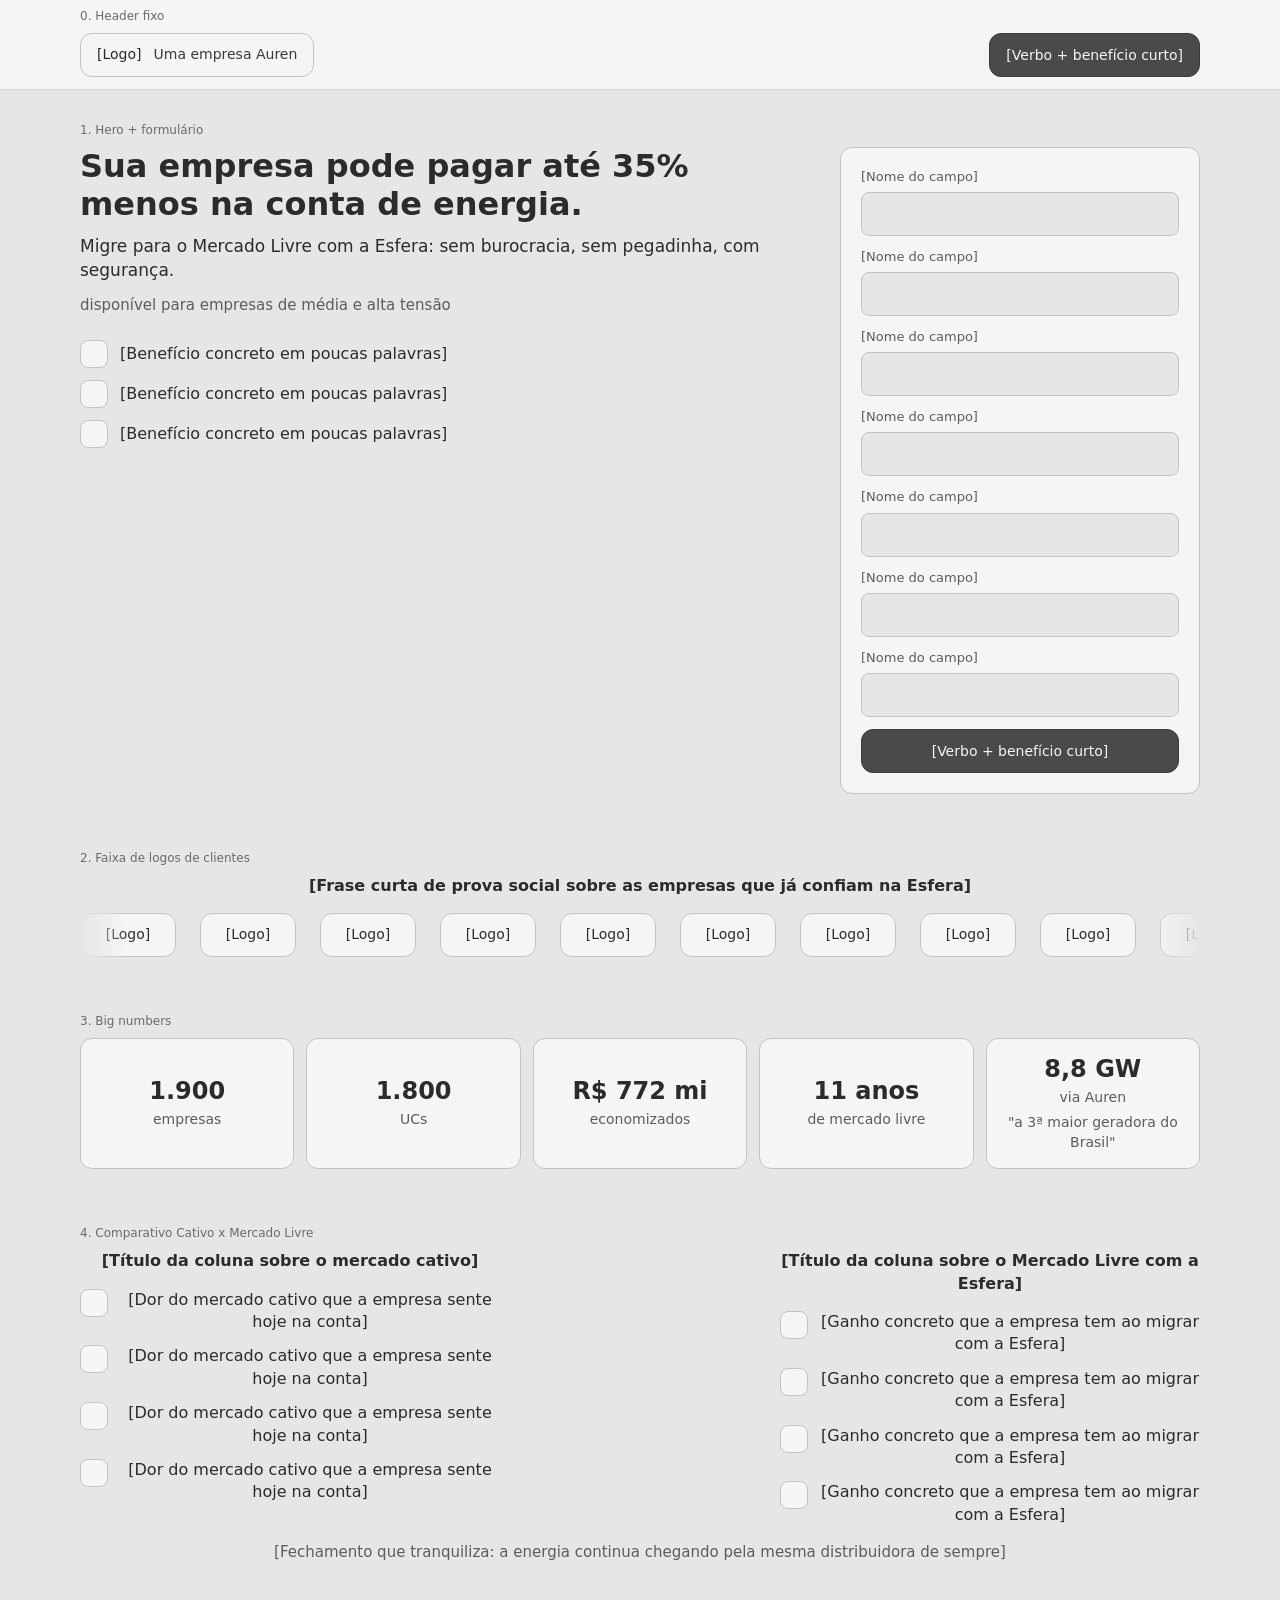
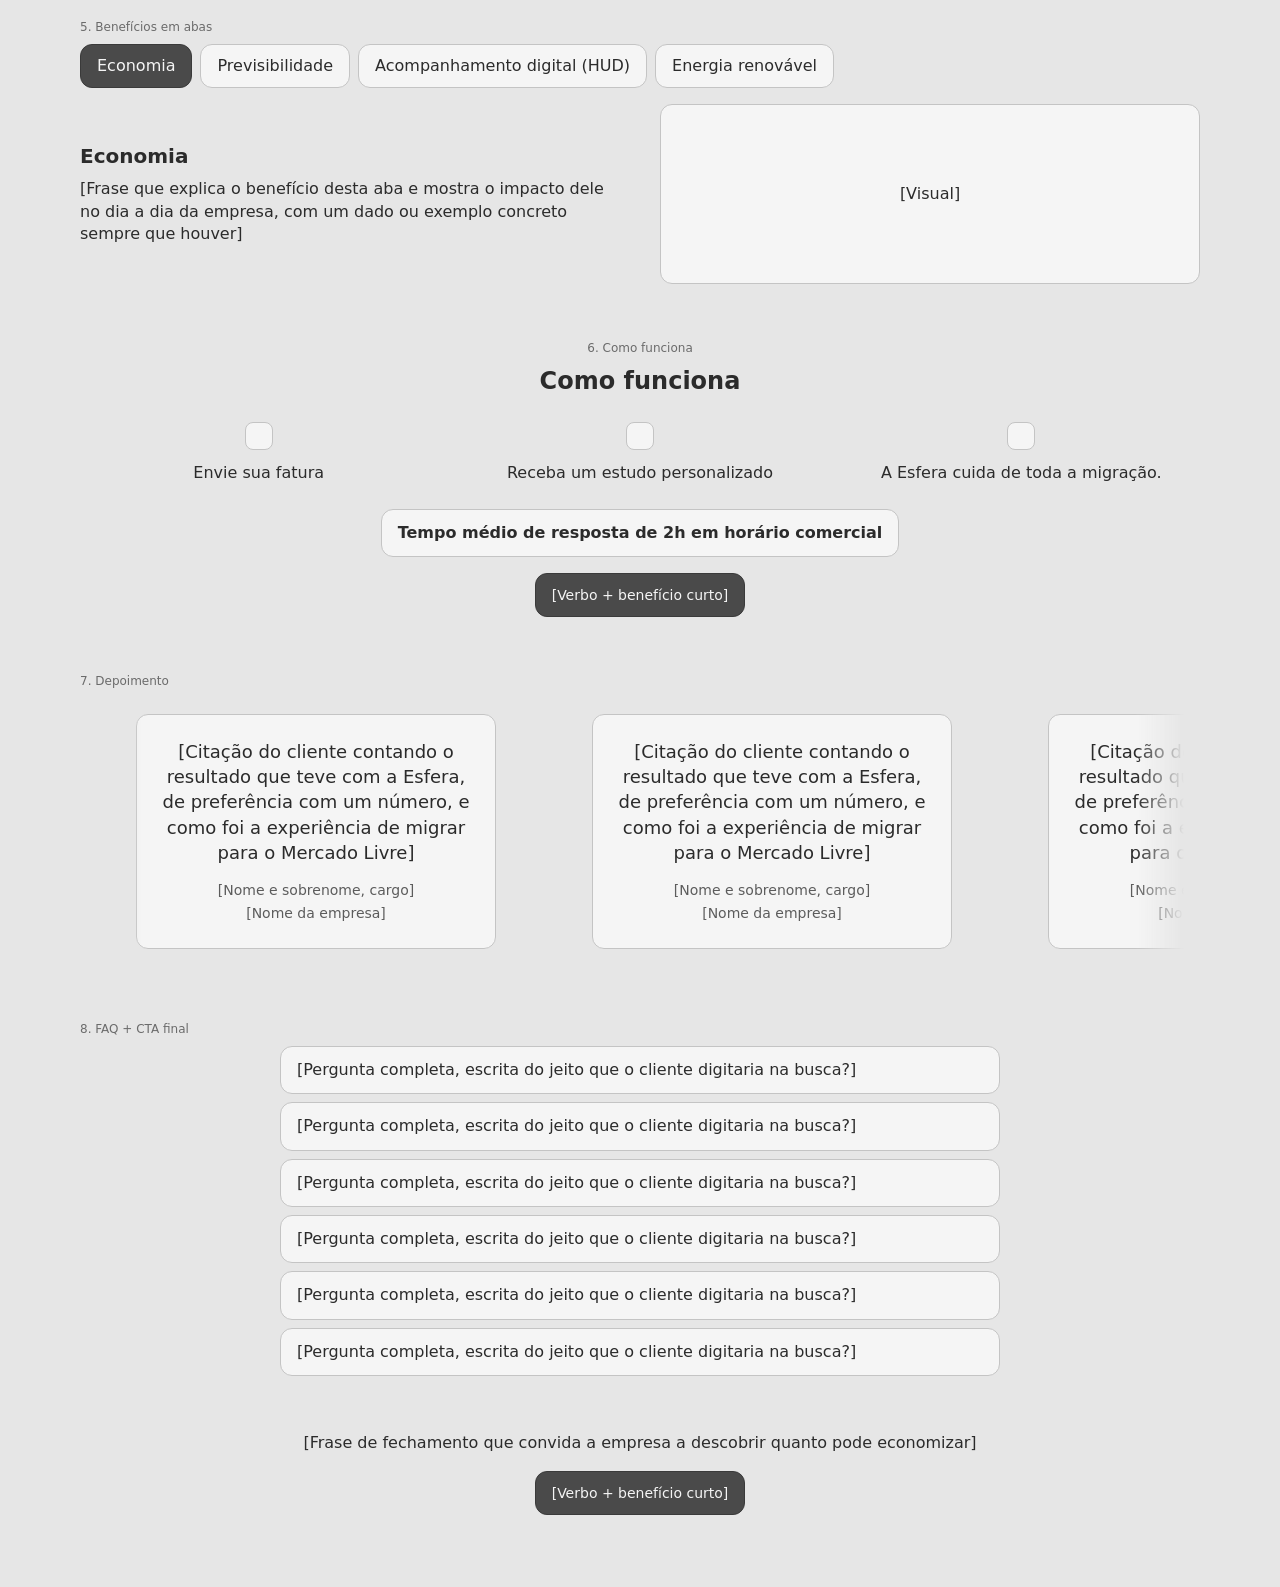
==== commit 9170152e: "feat: placeholders com extensão sugerida e versão em arquivo único Troca as marcações genéricas ([Mi" ====
--- a/index.html
+++ b/index.html
@@ -15,7 +15,7 @@
           <span class="logo-mark">[Logo]</span>
           <span class="selo">Uma empresa Auren</span>
         </div>
-        <a class="btn" href="#formulario">[Texto do botão de CTA]</a>
+        <a class="btn" href="#formulario">[Verbo + benefício curto]</a>
       </div>
     </div>
   </header>
@@ -30,42 +30,42 @@
             <p class="hero-sub">Migre para o Mercado Livre com a Esfera: sem burocracia, sem pegadinha, com segurança.</p>
             <p class="hero-cut">disponível para empresas de média e alta tensão</p>
             <ul class="microbullets">
-              <li><span class="icon-slot" aria-hidden="true"></span>[Microbullet]</li>
-              <li><span class="icon-slot" aria-hidden="true"></span>[Microbullet]</li>
-              <li><span class="icon-slot" aria-hidden="true"></span>[Microbullet]</li>
+              <li><span class="icon-slot" aria-hidden="true"></span>[Benefício concreto em poucas palavras]</li>
+              <li><span class="icon-slot" aria-hidden="true"></span>[Benefício concreto em poucas palavras]</li>
+              <li><span class="icon-slot" aria-hidden="true"></span>[Benefício concreto em poucas palavras]</li>
             </ul>
           </div>
 
           <form class="lead-form" id="formulario">
             <label class="field">
-              <span class="field-name">[Campo]</span>
-              <input type="text" disabled>
-            </label>
-            <label class="field">
-              <span class="field-name">[Campo]</span>
-              <input type="text" disabled>
-            </label>
-            <label class="field">
-              <span class="field-name">[Campo]</span>
-              <input type="text" disabled>
-            </label>
-            <label class="field">
-              <span class="field-name">[Campo]</span>
-              <input type="text" disabled>
-            </label>
-            <label class="field">
-              <span class="field-name">[Campo]</span>
-              <input type="text" disabled>
-            </label>
-            <label class="field">
-              <span class="field-name">[Campo]</span>
-              <input type="text" disabled>
-            </label>
-            <label class="field">
-              <span class="field-name">[Campo]</span>
-              <input type="text" disabled>
-            </label>
-            <button class="btn" type="button">[Texto do botão de CTA]</button>
+              <span class="field-name">[Nome do campo]</span>
+              <input type="text" disabled>
+            </label>
+            <label class="field">
+              <span class="field-name">[Nome do campo]</span>
+              <input type="text" disabled>
+            </label>
+            <label class="field">
+              <span class="field-name">[Nome do campo]</span>
+              <input type="text" disabled>
+            </label>
+            <label class="field">
+              <span class="field-name">[Nome do campo]</span>
+              <input type="text" disabled>
+            </label>
+            <label class="field">
+              <span class="field-name">[Nome do campo]</span>
+              <input type="text" disabled>
+            </label>
+            <label class="field">
+              <span class="field-name">[Nome do campo]</span>
+              <input type="text" disabled>
+            </label>
+            <label class="field">
+              <span class="field-name">[Nome do campo]</span>
+              <input type="text" disabled>
+            </label>
+            <a class="btn" href="obrigado.html">[Verbo + benefício curto]</a>
           </form>
         </div>
       </div>
@@ -74,7 +74,7 @@
     <section class="logo-strip">
       <div class="container">
         <p class="section-label">2. Faixa de logos de clientes</p>
-        <h2 class="logo-strip-title">[Título da seção de prova social]</h2>
+        <h2 class="logo-strip-title">[Frase curta de prova social sobre as empresas que já confiam na Esfera]</h2>
       </div>
       <div class="logo-marquee">
         <div class="logo-track">
@@ -162,25 +162,25 @@
         <p class="section-label">4. Comparativo Cativo x Mercado Livre</p>
         <div class="compare-grid">
           <div class="compare-col">
-            <h2 class="compare-title">[Dores do mercado cativo]</h2>
+            <h2 class="compare-title">[Título da coluna sobre o mercado cativo]</h2>
             <ul class="compare-list">
-              <li><span class="icon-slot" aria-hidden="true"></span>[Dor do mercado cativo]</li>
-              <li><span class="icon-slot" aria-hidden="true"></span>[Dor do mercado cativo]</li>
-              <li><span class="icon-slot" aria-hidden="true"></span>[Dor do mercado cativo]</li>
-              <li><span class="icon-slot" aria-hidden="true"></span>[Dor do mercado cativo]</li>
+              <li><span class="icon-slot" aria-hidden="true"></span>[Dor do mercado cativo que a empresa sente hoje na conta]</li>
+              <li><span class="icon-slot" aria-hidden="true"></span>[Dor do mercado cativo que a empresa sente hoje na conta]</li>
+              <li><span class="icon-slot" aria-hidden="true"></span>[Dor do mercado cativo que a empresa sente hoje na conta]</li>
+              <li><span class="icon-slot" aria-hidden="true"></span>[Dor do mercado cativo que a empresa sente hoje na conta]</li>
             </ul>
           </div>
           <div class="compare-col">
-            <h2 class="compare-title">[Ganhos no Mercado Livre com a Esfera]</h2>
+            <h2 class="compare-title">[Título da coluna sobre o Mercado Livre com a Esfera]</h2>
             <ul class="compare-list">
-              <li><span class="icon-slot" aria-hidden="true"></span>[Ganho no Mercado Livre com a Esfera]</li>
-              <li><span class="icon-slot" aria-hidden="true"></span>[Ganho no Mercado Livre com a Esfera]</li>
-              <li><span class="icon-slot" aria-hidden="true"></span>[Ganho no Mercado Livre com a Esfera]</li>
-              <li><span class="icon-slot" aria-hidden="true"></span>[Ganho no Mercado Livre com a Esfera]</li>
+              <li><span class="icon-slot" aria-hidden="true"></span>[Ganho concreto que a empresa tem ao migrar com a Esfera]</li>
+              <li><span class="icon-slot" aria-hidden="true"></span>[Ganho concreto que a empresa tem ao migrar com a Esfera]</li>
+              <li><span class="icon-slot" aria-hidden="true"></span>[Ganho concreto que a empresa tem ao migrar com a Esfera]</li>
+              <li><span class="icon-slot" aria-hidden="true"></span>[Ganho concreto que a empresa tem ao migrar com a Esfera]</li>
             </ul>
           </div>
         </div>
-        <p class="compare-close">[Fechamento: energia continua chegando pela distribuidora]</p>
+        <p class="compare-close">[Fechamento que tranquiliza: a energia continua chegando pela mesma distribuidora de sempre]</p>
       </div>
     </section>
 
@@ -204,28 +204,28 @@
             <div class="tab-panel tab-panel-economia">
               <div class="tab-copy-col">
                 <h2 class="tab-title">Economia</h2>
-                <p class="tab-copy">[Frase da aba]</p>
+                <p class="tab-copy">[Frase que explica o benefício desta aba e mostra o impacto dele no dia a dia da empresa, com um dado ou exemplo concreto sempre que houver]</p>
               </div>
               <div class="slot tab-visual">[Visual]</div>
             </div>
             <div class="tab-panel tab-panel-previsibilidade">
               <div class="tab-copy-col">
                 <h2 class="tab-title">Previsibilidade</h2>
-                <p class="tab-copy">[Frase da aba]</p>
+                <p class="tab-copy">[Frase que explica o benefício desta aba e mostra o impacto dele no dia a dia da empresa, com um dado ou exemplo concreto sempre que houver]</p>
               </div>
               <div class="slot tab-visual">[Visual]</div>
             </div>
             <div class="tab-panel tab-panel-hud">
               <div class="tab-copy-col">
                 <h2 class="tab-title">Acompanhamento digital (HUD)</h2>
-                <p class="tab-copy">[Frase da aba]</p>
+                <p class="tab-copy">[Frase que explica o benefício desta aba e mostra o impacto dele no dia a dia da empresa, com um dado ou exemplo concreto sempre que houver]</p>
               </div>
               <div class="slot tab-visual tab-visual-hud">[Mockup do HUD]</div>
             </div>
             <div class="tab-panel tab-panel-renovavel">
               <div class="tab-copy-col">
                 <h2 class="tab-title">Energia renovável</h2>
-                <p class="tab-copy">[Frase da aba]</p>
+                <p class="tab-copy">[Frase que explica o benefício desta aba e mostra o impacto dele no dia a dia da empresa, com um dado ou exemplo concreto sempre que houver]</p>
               </div>
               <div class="slot tab-visual">[Visual]</div>
             </div>
@@ -253,7 +253,7 @@
           </li>
         </ol>
         <p class="how-time">Tempo médio de resposta de 2h em horário comercial</p>
-        <a class="btn how-cta" href="#formulario">[Texto do botão de CTA]</a>
+        <a class="btn how-cta" href="#formulario">[Verbo + benefício curto]</a>
       </div>
     </section>
 
@@ -264,47 +264,47 @@
           <div class="quote-track">
             <div class="quote-set">
               <figure class="slot quote-card">
-                <blockquote>[Citação do case]</blockquote>
-                <figcaption>
-                  <span>[Nome]</span>
-                  <span>[Empresa]</span>
-                </figcaption>
-              </figure>
-              <figure class="slot quote-card">
-                <blockquote>[Citação do case]</blockquote>
-                <figcaption>
-                  <span>[Nome]</span>
-                  <span>[Empresa]</span>
-                </figcaption>
-              </figure>
-              <figure class="slot quote-card">
-                <blockquote>[Citação do case]</blockquote>
-                <figcaption>
-                  <span>[Nome]</span>
-                  <span>[Empresa]</span>
+                <blockquote>[Citação do cliente contando o resultado que teve com a Esfera, de preferência com um número, e como foi a experiência de migrar para o Mercado Livre]</blockquote>
+                <figcaption>
+                  <span>[Nome e sobrenome, cargo]</span>
+                  <span>[Nome da empresa]</span>
+                </figcaption>
+              </figure>
+              <figure class="slot quote-card">
+                <blockquote>[Citação do cliente contando o resultado que teve com a Esfera, de preferência com um número, e como foi a experiência de migrar para o Mercado Livre]</blockquote>
+                <figcaption>
+                  <span>[Nome e sobrenome, cargo]</span>
+                  <span>[Nome da empresa]</span>
+                </figcaption>
+              </figure>
+              <figure class="slot quote-card">
+                <blockquote>[Citação do cliente contando o resultado que teve com a Esfera, de preferência com um número, e como foi a experiência de migrar para o Mercado Livre]</blockquote>
+                <figcaption>
+                  <span>[Nome e sobrenome, cargo]</span>
+                  <span>[Nome da empresa]</span>
                 </figcaption>
               </figure>
             </div>
             <div class="quote-set" aria-hidden="true">
               <figure class="slot quote-card">
-                <blockquote>[Citação do case]</blockquote>
-                <figcaption>
-                  <span>[Nome]</span>
-                  <span>[Empresa]</span>
-                </figcaption>
-              </figure>
-              <figure class="slot quote-card">
-                <blockquote>[Citação do case]</blockquote>
-                <figcaption>
-                  <span>[Nome]</span>
-                  <span>[Empresa]</span>
-                </figcaption>
-              </figure>
-              <figure class="slot quote-card">
-                <blockquote>[Citação do case]</blockquote>
-                <figcaption>
-                  <span>[Nome]</span>
-                  <span>[Empresa]</span>
+                <blockquote>[Citação do cliente contando o resultado que teve com a Esfera, de preferência com um número, e como foi a experiência de migrar para o Mercado Livre]</blockquote>
+                <figcaption>
+                  <span>[Nome e sobrenome, cargo]</span>
+                  <span>[Nome da empresa]</span>
+                </figcaption>
+              </figure>
+              <figure class="slot quote-card">
+                <blockquote>[Citação do cliente contando o resultado que teve com a Esfera, de preferência com um número, e como foi a experiência de migrar para o Mercado Livre]</blockquote>
+                <figcaption>
+                  <span>[Nome e sobrenome, cargo]</span>
+                  <span>[Nome da empresa]</span>
+                </figcaption>
+              </figure>
+              <figure class="slot quote-card">
+                <blockquote>[Citação do cliente contando o resultado que teve com a Esfera, de preferência com um número, e como foi a experiência de migrar para o Mercado Livre]</blockquote>
+                <figcaption>
+                  <span>[Nome e sobrenome, cargo]</span>
+                  <span>[Nome da empresa]</span>
                 </figcaption>
               </figure>
             </div>
@@ -318,33 +318,33 @@
         <p class="section-label">8. FAQ + CTA final</p>
         <div class="faq-list">
           <details>
-            <summary>[Pergunta]</summary>
-            <p>[Resposta]</p>
-          </details>
-          <details>
-            <summary>[Pergunta]</summary>
-            <p>[Resposta]</p>
-          </details>
-          <details>
-            <summary>[Pergunta]</summary>
-            <p>[Resposta]</p>
-          </details>
-          <details>
-            <summary>[Pergunta]</summary>
-            <p>[Resposta]</p>
-          </details>
-          <details>
-            <summary>[Pergunta]</summary>
-            <p>[Resposta]</p>
-          </details>
-          <details>
-            <summary>[Pergunta]</summary>
-            <p>[Resposta]</p>
+            <summary>[Pergunta completa, escrita do jeito que o cliente digitaria na busca?]</summary>
+            <p>[Resposta que começa respondendo a pergunta de forma direta, já na primeira frase. Depois, completa com o contexto que ajuda a empresa a decidir: um exemplo, um número ou o próximo passo. Fica em um parágrafo curto, fácil de ler e de ser citado por buscadores e assistentes de IA.]</p>
+          </details>
+          <details>
+            <summary>[Pergunta completa, escrita do jeito que o cliente digitaria na busca?]</summary>
+            <p>[Resposta que começa respondendo a pergunta de forma direta, já na primeira frase. Depois, completa com o contexto que ajuda a empresa a decidir: um exemplo, um número ou o próximo passo. Fica em um parágrafo curto, fácil de ler e de ser citado por buscadores e assistentes de IA.]</p>
+          </details>
+          <details>
+            <summary>[Pergunta completa, escrita do jeito que o cliente digitaria na busca?]</summary>
+            <p>[Resposta que começa respondendo a pergunta de forma direta, já na primeira frase. Depois, completa com o contexto que ajuda a empresa a decidir: um exemplo, um número ou o próximo passo. Fica em um parágrafo curto, fácil de ler e de ser citado por buscadores e assistentes de IA.]</p>
+          </details>
+          <details>
+            <summary>[Pergunta completa, escrita do jeito que o cliente digitaria na busca?]</summary>
+            <p>[Resposta que começa respondendo a pergunta de forma direta, já na primeira frase. Depois, completa com o contexto que ajuda a empresa a decidir: um exemplo, um número ou o próximo passo. Fica em um parágrafo curto, fácil de ler e de ser citado por buscadores e assistentes de IA.]</p>
+          </details>
+          <details>
+            <summary>[Pergunta completa, escrita do jeito que o cliente digitaria na busca?]</summary>
+            <p>[Resposta que começa respondendo a pergunta de forma direta, já na primeira frase. Depois, completa com o contexto que ajuda a empresa a decidir: um exemplo, um número ou o próximo passo. Fica em um parágrafo curto, fácil de ler e de ser citado por buscadores e assistentes de IA.]</p>
+          </details>
+          <details>
+            <summary>[Pergunta completa, escrita do jeito que o cliente digitaria na busca?]</summary>
+            <p>[Resposta que começa respondendo a pergunta de forma direta, já na primeira frase. Depois, completa com o contexto que ajuda a empresa a decidir: um exemplo, um número ou o próximo passo. Fica em um parágrafo curto, fácil de ler e de ser citado por buscadores e assistentes de IA.]</p>
           </details>
         </div>
         <div class="faq-cta">
-          <p class="faq-close">[Frase de fechamento]</p>
-          <a class="btn" href="#formulario">[Texto do botão de CTA]</a>
+          <p class="faq-close">[Frase de fechamento que convida a empresa a descobrir quanto pode economizar]</p>
+          <a class="btn" href="#formulario">[Verbo + benefício curto]</a>
         </div>
       </div>
     </section>
--- a/css/wireframe.css
+++ b/css/wireframe.css
@@ -91,7 +91,8 @@
   outline-offset: 2px;
 }
 
-button.btn {
+button.btn,
+.lead-form .btn {
   width: 100%;
   font-family: inherit;
   cursor: default;
@@ -650,3 +651,30 @@
 .faq-close {
   margin: 0;
 }
+
+.thanks {
+  padding: 48px 0;
+}
+
+.thanks-card {
+  display: flex;
+  flex-direction: column;
+  align-items: center;
+  width: min(560px, 100%);
+  margin-inline: auto;
+  padding: 32px 24px;
+  text-align: center;
+}
+
+.thanks-title {
+  margin: 0 0 12px;
+  font-size: 1.5rem;
+}
+
+.thanks-next {
+  margin: 0 0 16px;
+}
+
+.thanks-card .how-time {
+  margin-bottom: 0;
+}
